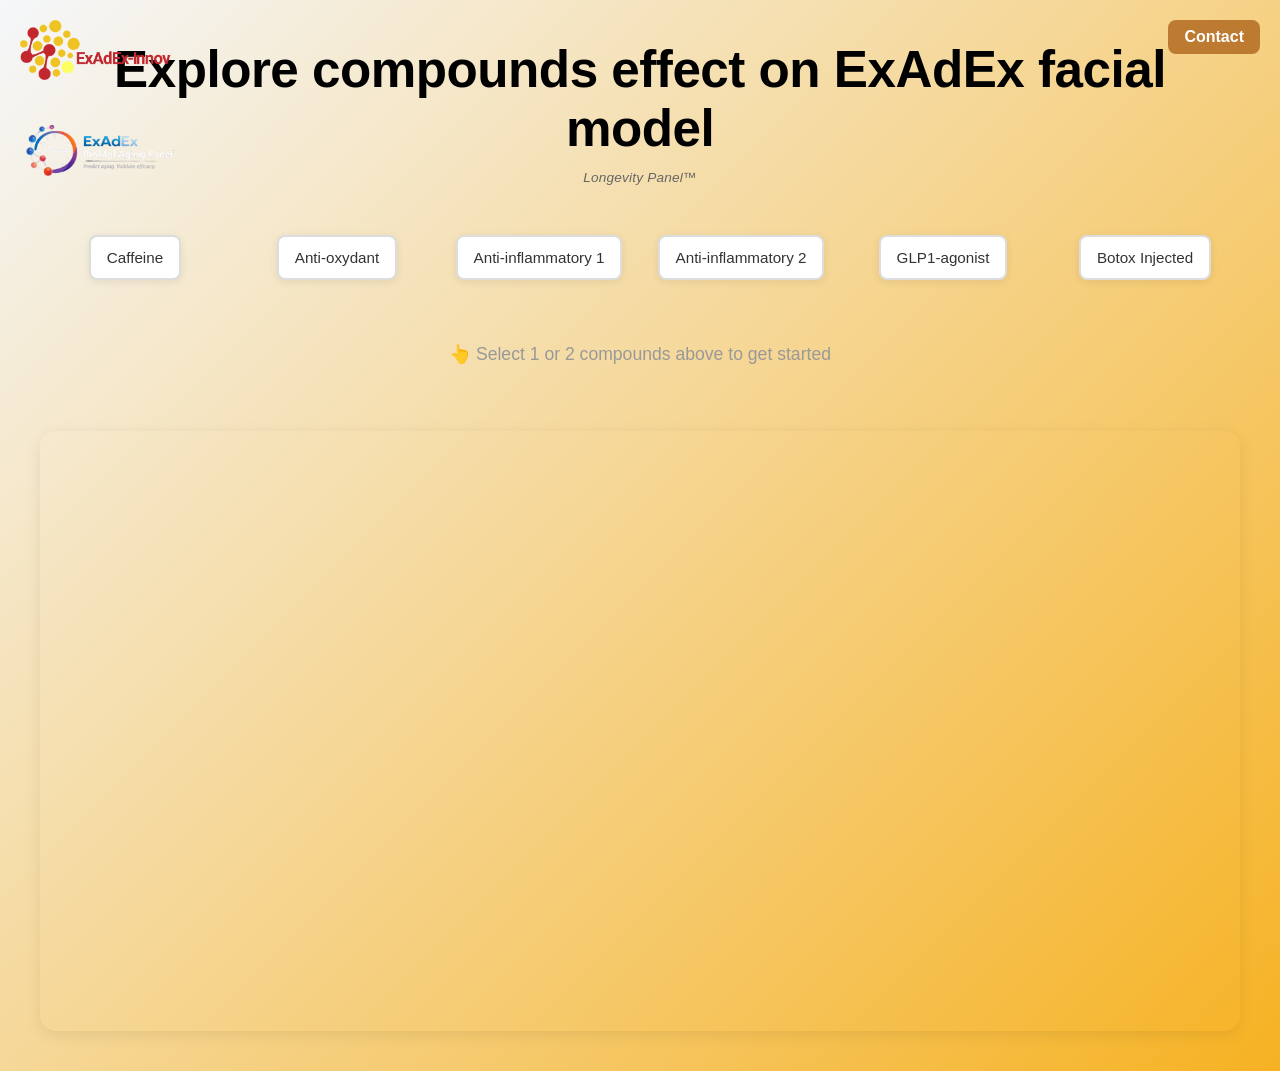
==== index.html @ 2fa85ece "favicon withouth background" ====
<!DOCTYPE html>
<html lang="es">
<head>
    <meta charset="UTF-8">
    <title>Interactive Compounds</title>
    <link rel="stylesheet" href="style.css">
    <link rel="icon" type="image/png" href="img/favicon.png">
</head>
<body>
    <div class="container">
        
        <header>
            <img src="img/Logo.png" class="logo-1">                         <!-- logo ExAdEx -->
            <img src="img/Logo_BioMol.png" class="logo-2">                  <!-- logo BioMol Panel Aging -->
            <h1>Explore compounds effect on ExAdEx facial model</h1>        <!-- titre -->
            <p class="subtitle">Longevity Panel™</p>                        <!-- sous-titre -->
            <a href="https://exadex-innov.com/" target="_blank" class="contact-btn">Contact</a> <!-- contact -->
        </header>

        <div id="compounds-list" class="compounds-grid"></div>

        <div id="results" class="results-section">
            <div id="select-hint" class="hint-box">👆 Select 1 or 2 compounds above to get started</div>

            <div id="testing-animation" class="testing-animation" style="display:none;">
                <div class="loader"></div>
                <div class="testing-text"></div>
                <div class="testing-images">
                    <img src="img/pipette.png" class="testing-image"> <!-- solo 1 img -->
                </div>
            </div>

            <div class="intro-video">
                <video autoplay muted loop playsinline>
                    <source src="visage.mp4" type="video/mp4">
                </video>
            </div>

            <div id="panels" style="display: none;">
                <!-- Part 1: Score -->
                <div class="results-part part-1">
                    <div id="score-cards-container">
                        <div class="score-card" id="score-card-a" style="display: none;">
                            <div class="compound-header">
                                <span id="compound-name-a" class="compound-label"></span>
                            </div>
                            <div class="score-content">
                                <div class="score-main">
                                    <div class="score-label">Longevity Score</div>
                                    <div id="score-value-a" class="score-number"></div>
                                </div>
                                <div class="age-gain">
                                    <div class="age-label">Expected Longevity Gain</div>
                                    <div id="age-value-a" class="age-number"></div>
                                </div>
                            </div>
                        </div>
                        <div class="score-card active" id="score-card-combo">
                            <div class="compound-header">
                                <span id="compound-name-combo" class="compound-label"></span>
                            </div>
                            <div class="score-content">
                                <div class="score-main">
                                    <div class="score-label">Longevity Score</div>
                                    <div id="score-value-combo" class="score-number"></div>
                                </div>
                                <div class="age-gain">
                                    <div class="age-label">Expected Longevity Gain</div>
                                    <div id="age-value-combo" class="age-number"></div>
                                </div>
                            </div>
                        </div>
                        <div class="score-card" id="score-card-b" style="display: none;">
                            <div class="compound-header">
                                <span id="compound-name-b" class="compound-label"></span>
                            </div>
                            <div class="score-content">
                                <div class="score-main">
                                    <div class="score-label">Longevity Score</div>
                                    <div id="score-value-b" class="score-number"></div>
                                </div>
                                <div class="age-gain">
                                    <div class="age-label">Expected Longevity Gain</div>
                                    <div id="age-value-b" class="age-number"></div>
                                </div>
                            </div>
                        </div>
                    </div>
                </div>

                <!-- Part 2: Heatmap -->
                <div class="results-part part-2">
                    <h3 class="part-title">Selected hallmarks of longevity</h3>
                    <p class="subtitle">
                        From <a href="https://doi.org/10.1016/j.cell.2022.11.001" target="_blank">Carlos et al., 2023</a>
                    </p>
                    <div id="heatmap-block"></div>
                </div>

                <!-- Part 3: Radar -->
                <div class="results-part part-3">
                    <h3 class="part-title">Radar plot</h3>
                    <div id="radar-block">
                        <img id="radarImage" src="radar/radar_background.png" alt="Radar plot">
                    </div>
                </div>
            </div>
        </div>
    </div>

    <script src="script.js"></script>
</body>
</html>
---- style.css ----
* {
    margin: 0;
    padding: 0;
    box-sizing: border-box;
}

body {
    font-family: 'Segoe UI', Tahoma, Geneva, Verdana, sans-serif;
    background: linear-gradient(135deg, #f5f7fa 0%, #f6b223 100%);  /* background color*/
    min-height: 100vh;
    padding: 40px 20px;
}

/* Logo pequeño arriba a la izquierda */
.logo-1 {
    position: absolute;     /* para poder moverlo libremente */
    top: 20px;              /* distancia desde arriba */
    left: 20px;             /* distancia desde la izquierda, poner right si lo quieres en el lado derecho */
    height: 60px;           /* tamaño */
}

.logo-2 {
    position: absolute;
    top: 90px; /* 👈 lo bajas manualmente */
    left: 5px;
    height: 130px;
}

/* Contacto */
.main-header {
    display: flex;
    justify-content: space-between; /* logo a la izquierda, botón a la derecha */
    align-items: center;
    padding: 20px;
    position: relative; /* para que elementos absolutos dentro funcionen si los necesitas */
}

.contact-btn {
    position: absolute;   /* clave */
    top: 20px;            /* distancia desde arriba */
    right: 20px;          /* distancia desde la derecha */
    
    
    padding: 8px 16px;
    background-color: #BD7A31;
    color: #fff;
    text-decoration: none;
    font-weight: 600;
    border-radius: 8px;
    transition: all 0.3s ease;
}

.contact-btn:hover {
    background-color: #B92231 ;
    transform: translateY(-2px);
}

.container {
    max-width: 1200px;
    margin: 0 auto;
}

header {
    text-align: center;
    margin-bottom: 50px;
}

.title-container {
    display: flex;
    align-items: center; /* vertically center the title and logo */
    gap: 10px;           /* space between logo and title */
}

.title-logo {
    height: 2.5em;       /* roughly same height as the title text */
    width: auto;          /* keep aspect ratio */
}

header h1 {
    font-size: 3.2rem;
    font-weight: 700;
    color: #000000;
    letter-spacing: -0.5px;
    margin-bottom: 12px;
}

.subtitle {
    font-size: 1.1rem;
    color: #000000;
    margin-top: 3px;
    letter-spacing: 0.2px;
    font-weight: 400;
}

.compounds-grid {
    display: grid;
    grid-template-columns: repeat(auto-fit, minmax(140px, 1fr));
    gap: 12px;
    margin-bottom: 40px;
    justify-items: center;
}

.compound-btn {
    padding: 12px 16px;
    border: 2px solid #ddd;
    border-radius: 8px;
    background: #fff;
    cursor: pointer;
    font-size: 0.95rem;
    font-weight: 500;
    color: #333;
    transition: all 0.3s ease;
    box-shadow: 0 2px 8px rgba(0,0,0,0.08);
}

.compound-btn:hover {
    border-color: #4CB292;
    background: #f0faf7;
    transform: translateY(-2px);
    box-shadow: 0 4px 12px rgba(76, 178, 146, 0.2);
}

.compound-btn.active {
    background: #4CB292;
    border-color: #4CB292;
    color: #fff;
    box-shadow: 0 6px 16px rgba(76, 178, 146, 0.3);
}

.hint-box {
    text-align: center;
    padding: 24px;
    font-size: 1.1rem;
    color: #999;
    margin-bottom: 4px;
}

.results-section {
    display: flex;
    flex-direction: column;
    gap: 30px;
}

.results-part {
    animation: slideIn 0.4s ease-out;
}

@keyframes slideIn {
    from {
        opacity: 0;
        transform: translateY(20px);
    }
    to {
        opacity: 1;
        transform: translateY(0);
    }
}

/* Part 1: Score Card */
.part-1 {
    display: flex;
    justify-content: center;
}

#score-cards-container {
    display: flex;
    gap: 20px;
    align-items: stretch;
}

.score-card {
    background: #f8f9fa;
    border-radius: 20px;
    padding: 28px 32px;
    box-shadow: 0 4px 16px rgba(0,0,0,0.08);
    max-width: 400px;
    border-left: 5px solid #4CB292;
    flex: 1;
    cursor: pointer;
    transition: all 0.3s ease;
}

.score-card.inactive {
    background: #e9ecef;
    opacity: 0.6;
    transform: scale(0.95);
}

.score-card.active {
    background: #f8f9fa;
    opacity: 1;
    transform: scale(1);
}

.compound-header {
    margin-bottom: 20px;
}

.compound-label {
    font-size: 1.15rem;
    font-weight: 600;
    color: #333;
}

.score-content {
    display: flex;
    gap: 32px;
    align-items: flex-start;
}

.score-main {
    flex: 1 1 50%; /* fuerza que cada columna tome la mitad */
}

.score-label {
    font-size: 0.85rem;
    font-weight: 600;
    color: #999;
    text-transform: uppercase;
    letter-spacing: 0.5px;
    margin-bottom: 8px;
}

#score-value-a {    /* longevity score compound A */
    font-size: 1.2rem;
    font-weight: 700;
    margin-bottom: 4px;
}

#score-value-b {    /* longevity score compound B */
    font-size: 1.2rem;
    font-weight: 700;
    margin-bottom: 4px;
}

#score-value-combo {    /* longevity score compound A + B */
    font-size: 1.2rem;
    font-weight: 700;
    margin-bottom: 4px;
}

.age-gain {
    display: flex;
    flex-direction: column;
}

.age-label {
    font-size: 0.85rem;
    font-weight: 600;
    color: #999;
    text-transform: uppercase;
    letter-spacing: 0.5px;
    margin-bottom: 6px;
}

#age-value-a {
    font-size: 1.2rem;
    font-weight: 600;
}

#age-value-b {
    font-size: 1.2rem;
    font-weight: 600;
}

#age-value-combo {
    font-size: 1.2rem;
    font-weight: 600;
}

/* Part 2: Heatmap */
.part-2 {
    margin-top: 20px;
    background: #fff;
    border-radius: 16px;
    padding: 32px;
    box-shadow: 0 4px 16px rgba(0,0,0,0.08);
}

.part-title {
    font-size: 1.4rem;
    font-weight: 600;
    color: #1a1a1a;

    letter-spacing: -0.3px;
}

.subtitle {
    font-size: 0.85rem;      /* más pequeño que el título */
    color: #666;             /* gris claro para no competir */
    margin-top: 4px;         /* un poquito de espacio */
    margin-bottom: 24px;
    font-style: italic;      /* opcional, estilo académico */
}

.heatmap-table {
    display: flex;
    flex-direction: column;
    gap: 12px;
    width: 100%;
}

.heatmap-row {
    display: flex;
    align-items: center;
    gap: 12px;
}

.heatmap-label {
    flex: 1;
    font-size: 0.95rem;
    font-weight: 500;
    color: #333;
}

.heatmap-bar {
    flex: 2;
    height: 40px;
    border-radius: 8px;
    display: flex;
    align-items: center;
    justify-content: center;
    font-size: 0.9rem;
    font-weight: 600;
    text-shadow: 0 1px 2px rgba(0,0,0,0.1);
    min-width: 80px;
}

/* Part 3: Radar */
.part-3 {
    margin-top: 20px;
    background: #fff;
    border-radius: 16px;
    padding: 32px 32px 32px 32px;
    box-shadow: 0 4px 16px rgba(0,0,0,0.08);
    display: flex;
    flex-direction: column;
}

#radar-block {
    width: 500px;       /* resize the radar plot */
    display: flex;
    justify-content: center;
    align-items: flex-start;
    margin: 0 auto;     /* center it */
}

#radarImage {
    width: 100%;
    height: auto;
    object-fit: contain; /* 👈 clave */
    object-position: top;
    
}


@media (max-width: 768px) {
    header h1 {
        font-size: 2.4rem;
    }

    .compounds-grid {
        grid-template-columns: repeat(auto-fit, minmax(120px, 1fr));
    }

    .score-card {
        max-width: 100%;
    }

    .part-2, .part-3 {
        padding: 24px;
    }

    .results-section {
        gap: 60px;
    }
}

.intro-video {
    margin-top:8px;
    border-radius: 16px;
    overflow: hidden;
    box-shadow: 0 4px 16px rgba(0,0,0,0.08);
}

.intro-video video {
    width: 100%;
    height: auto;
    display: block;
    object-fit: cover;
}

.testing-animation {
    display: flex;
    flex-direction: column;
    align-items: center;
    margin-top: 10px;
    margin-bottom: 10px;
    font-weight: 600;
    color: #333;
}

.loader {
    border: 4px solid #f3f3f3;
    border-top: 4px solid #4CB292; /* green highlight */
    border-radius: 50%;
    width: 40px;
    height: 40px;
    animation: spin 1s linear infinite;
    margin-bottom: 10px;
}

@keyframes spin {
    0% { transform: rotate(0deg); }
    100% { transform: rotate(360deg); }
}

/* animacion de imagenes al cargar */

.testing-images {
    display: flex;
    gap: 10px;        /* separación entre imágenes */
    margin-top: 10px;
}

.testing-image {
    width: 80px;
    height: 80px;
    border-radius: 50%;  /* circular */
    object-fit: cover;
    opacity: 0;
    transition: opacity 0.5s ease-in-out;
}
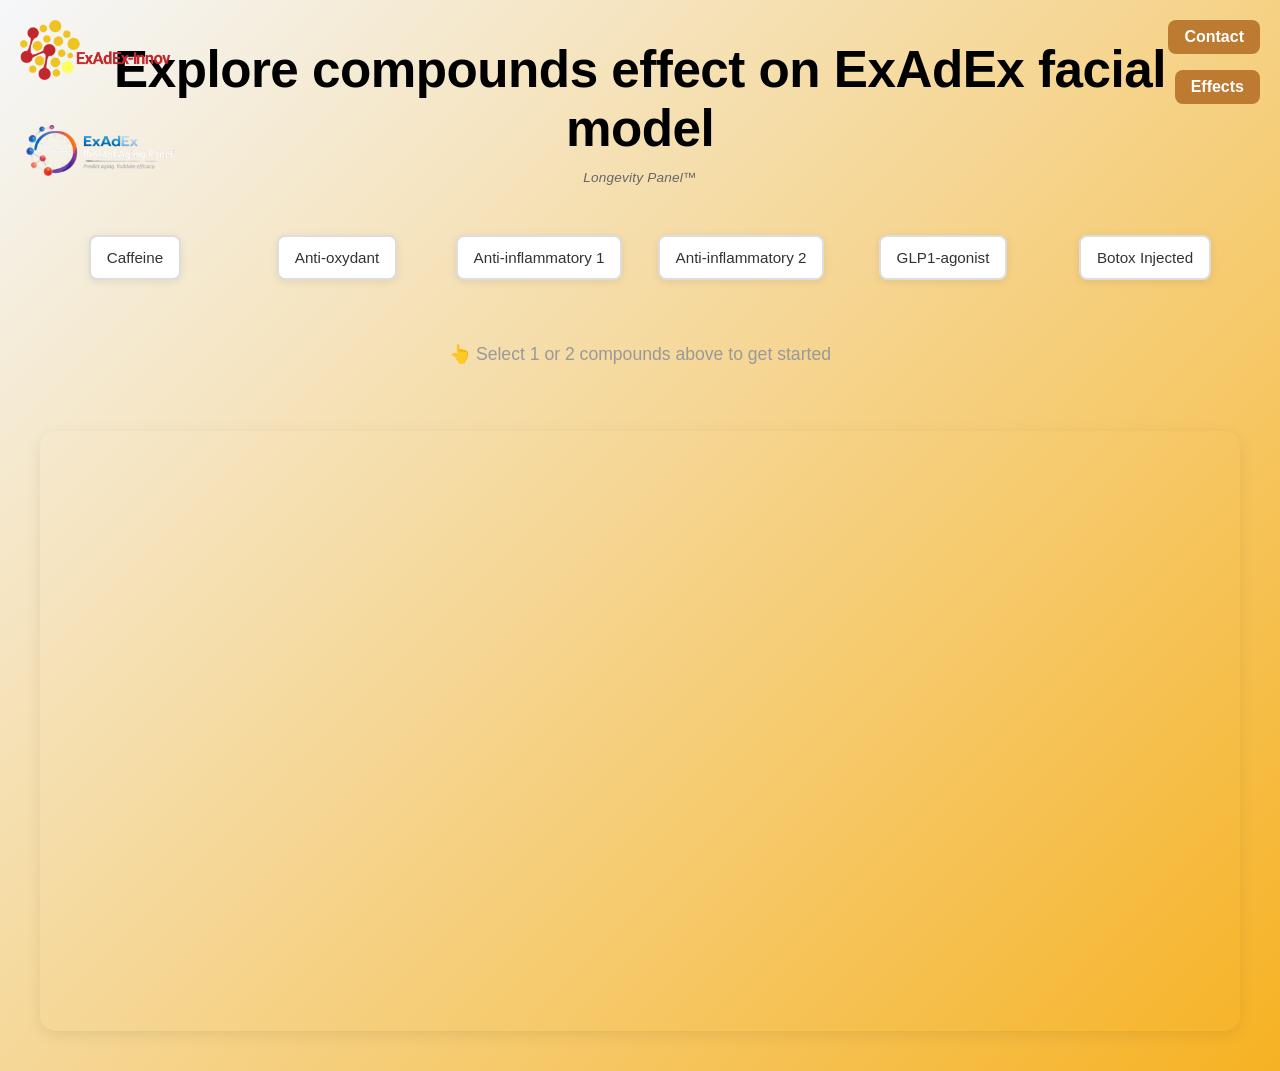
==== commit a7dc7402: "added index_effects withscores in %" ====
--- a/index.html
+++ b/index.html
@@ -14,7 +14,11 @@
             <img src="img/Logo_BioMol.png" class="logo-2">                  <!-- logo BioMol Panel Aging -->
             <h1>Explore compounds effect on ExAdEx facial model</h1>        <!-- titre -->
             <p class="subtitle">Longevity Panel™</p>                        <!-- sous-titre -->
-            <a href="https://exadex-innov.com/" target="_blank" class="contact-btn">Contact</a> <!-- contact -->
+            <div class="header-buttons-container">
+                <a href="https://exadex-innov.com/" target="_blank" class="header-btn1">Contact</a> <!-- contact -->
+                <a href="index_effects.html" class="header-btn2">Effects</a>
+            </div>                
+            
         </header>
 
         <div id="compounds-list" class="compounds-grid"></div>
@@ -50,7 +54,7 @@
                                     <div id="score-value-a" class="score-number"></div>
                                 </div>
                                 <div class="age-gain">
-                                    <div class="age-label">Expected Longevity Gain</div>
+                                    <div class="age-label">Apparent Tissue Age Shift</div>
                                     <div id="age-value-a" class="age-number"></div>
                                 </div>
                             </div>
@@ -65,7 +69,7 @@
                                     <div id="score-value-combo" class="score-number"></div>
                                 </div>
                                 <div class="age-gain">
-                                    <div class="age-label">Expected Longevity Gain</div>
+                                    <div class="age-label">Apparent Tissue Age Shift</div>
                                     <div id="age-value-combo" class="age-number"></div>
                                 </div>
                             </div>
@@ -80,7 +84,7 @@
                                     <div id="score-value-b" class="score-number"></div>
                                 </div>
                                 <div class="age-gain">
-                                    <div class="age-label">Expected Longevity Gain</div>
+                                    <div class="age-label">Apparent Tissue Age Shift</div>
                                     <div id="age-value-b" class="age-number"></div>
                                 </div>
                             </div>
@@ -95,6 +99,7 @@
                         From <a href="https://doi.org/10.1016/j.cell.2022.11.001" target="_blank">Carlos et al., 2023</a>
                     </p>
                     <div id="heatmap-block"></div>
+                    <script src="heatmap.js"></script>
                 </div>
 
                 <!-- Part 3: Radar -->
--- a/style.css
+++ b/style.css
@@ -26,7 +26,7 @@
     height: 130px;
 }
 
-/* Contacto */
+/* Botones de contacto y de la pagina EFFECTS */
 .main-header {
     display: flex;
     justify-content: space-between; /* logo a la izquierda, botón a la derecha */
@@ -35,7 +35,7 @@
     position: relative; /* para que elementos absolutos dentro funcionen si los necesitas */
 }
 
-.contact-btn {
+.header-btn1 {
     position: absolute;   /* clave */
     top: 20px;            /* distancia desde arriba */
     right: 20px;          /* distancia desde la derecha */
@@ -50,7 +50,28 @@
     transition: all 0.3s ease;
 }
 
-.contact-btn:hover {
+.header-btn2 {
+    position: absolute;   /* clave */
+    top: 70px;            /* distancia desde arriba */
+    right: 20px;          /* distancia desde la derecha */
+    
+    
+    padding: 8px 16px;
+    background-color: #BD7A31;
+    color: #fff;
+    text-decoration: none;
+    font-weight: 600;
+    border-radius: 8px;
+    transition: all 0.3s ease;
+}
+
+
+.header-btn1:hover {
+    background-color: #B92231 ;
+    transform: translateY(-2px);
+}
+
+.header-btn2:hover {
     background-color: #B92231 ;
     transform: translateY(-2px);
 }
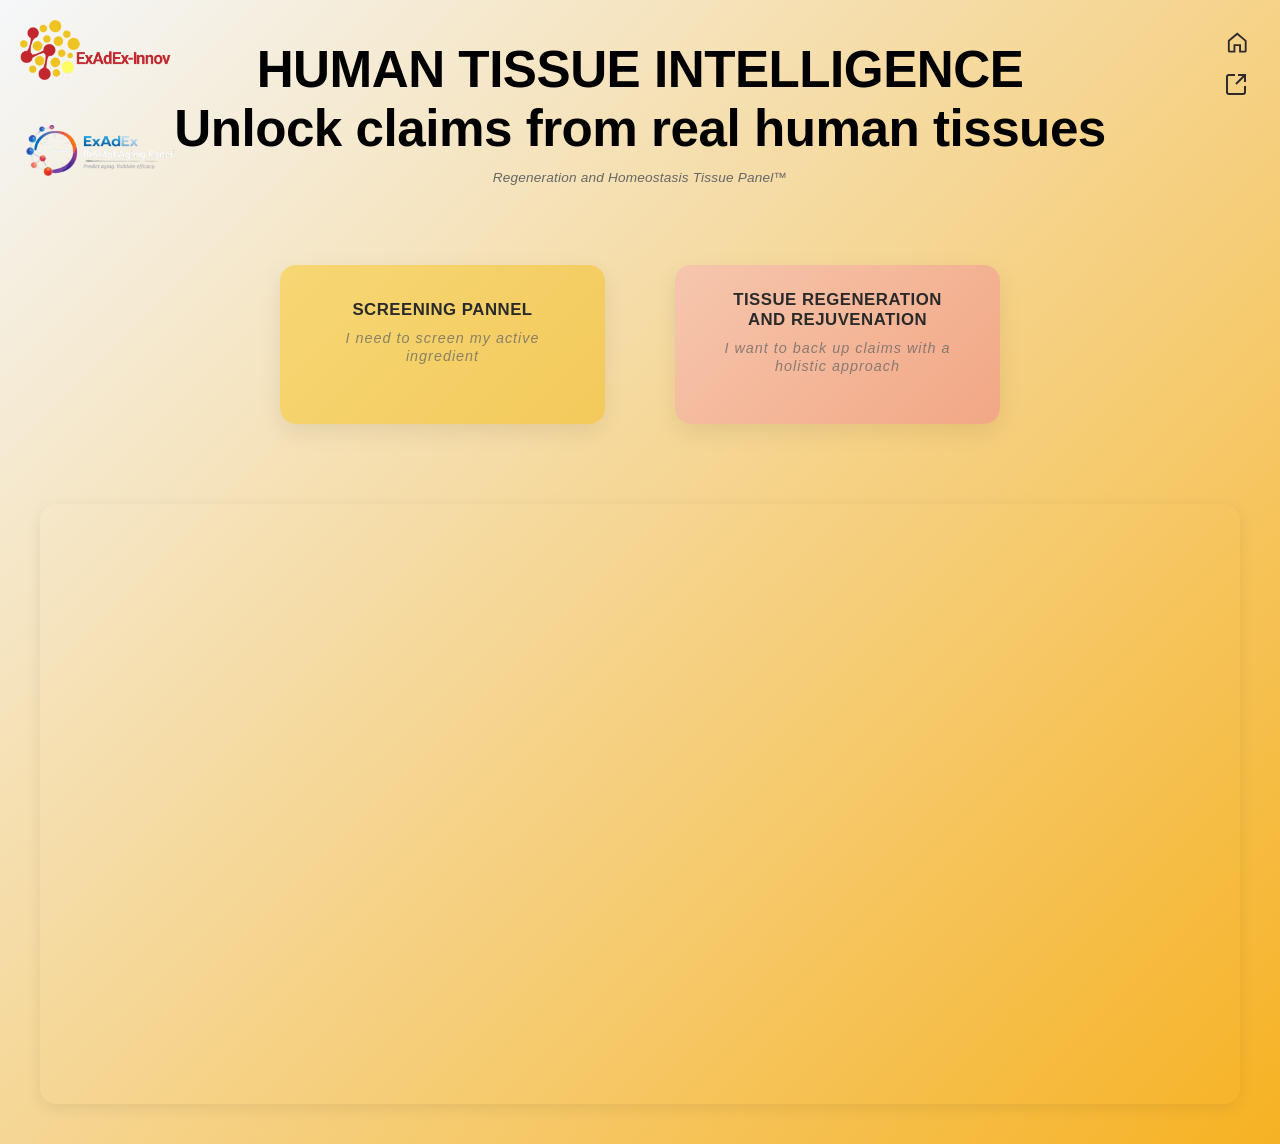
==== commit 82338af8: "index with screening and reg/rej botton + home and website botton" ====
--- a/index.html
+++ b/index.html
@@ -12,26 +12,42 @@
         <header>
             <img src="img/Logo.png" class="logo-1">                         <!-- logo ExAdEx -->
             <img src="img/Logo_BioMol.png" class="logo-2">                  <!-- logo BioMol Panel Aging -->
-            <h1>Explore compounds effect on ExAdEx facial model</h1>        <!-- titre -->
-            <p class="subtitle">Longevity Panel™</p>                        <!-- sous-titre -->
+            <h1>
+                HUMAN TISSUE INTELLIGENCE <br>
+                Unlock claims from real human tissues
+            </h1>        <!-- titre -->
+            <p class="subtitle">Regeneration and Homeostasis Tissue Panel™</p>                           <!-- sous-titre -->
             <div class="header-buttons-container">
-                <a href="https://exadex-innov.com/" target="_blank" class="header-btn1">Contact</a> <!-- contact -->
-                <a href="index_effects.html" class="header-btn2">Effects</a>
+                <a href="index.html" class="home-btn" title="Home">                                         <!-- HOME -->
+                    <svg width="18" height="18" viewBox="0 0 24 24" fill="none">
+                        <path d="M3 10.5L12 3l9 7.5V21a1 1 0 0 1-1 1h-5v-7H9v7H4a1 1 0 0 1-1-1V10.5z"
+                             stroke="currentColor" stroke-width="2"/>
+                     </svg>
+                </a>
+                <a href="https://exadex-innov.com/" target="_blank" class="website-btn" title="Website">    <!-- WEBSITE -->
+                    <svg width="22" height="22" viewBox="0 0 24 24" fill="none">
+                        <path d="M14 3h7v7"
+                            stroke="currentColor" stroke-width="2"/>
+                        <path d="M21 3l-9 9"
+                            stroke="currentColor" stroke-width="2"/>
+                        <path d="M21 14v6a2 2 0 0 1-2 2H5a2 2 0 0 1-2-2V5a2 2 0 0 1 2-2h6"
+                            stroke="currentColor" stroke-width="2"/>
+                    </svg>
+                </a>
+
             </div>                
             
         </header>
 
-        <div id="compounds-list" class="compounds-grid"></div>
-
-        <div id="results" class="results-section">
-            <div id="select-hint" class="hint-box">👆 Select 1 or 2 compounds above to get started</div>
-
-            <div id="testing-animation" class="testing-animation" style="display:none;">
-                <div class="loader"></div>
-                <div class="testing-text"></div>
-                <div class="testing-images">
-                    <img src="img/pipette.png" class="testing-image"> <!-- solo 1 img -->
-                </div>
+            <div class="home-buttons">
+                <a href="screening.html" class="nav-btn btn-screening">
+                    <span class="title">SCREENING PANNEL</span>
+                    <span class="subtitle">I need to screen my active ingredient</span>
+                </a>
+                <a href="regenerat_rejuvenat.html" class="nav-btn btn-regeneration">
+                    <span class="title">TISSUE REGENERATION AND REJUVENATION</span>
+                    <span class="subtitle">I want to back up claims with a holistic approach</span>
+                </a>
             </div>
 
             <div class="intro-video">
@@ -40,76 +56,6 @@
                 </video>
             </div>
 
-            <div id="panels" style="display: none;">
-                <!-- Part 1: Score -->
-                <div class="results-part part-1">
-                    <div id="score-cards-container">
-                        <div class="score-card" id="score-card-a" style="display: none;">
-                            <div class="compound-header">
-                                <span id="compound-name-a" class="compound-label"></span>
-                            </div>
-                            <div class="score-content">
-                                <div class="score-main">
-                                    <div class="score-label">Longevity Score</div>
-                                    <div id="score-value-a" class="score-number"></div>
-                                </div>
-                                <div class="age-gain">
-                                    <div class="age-label">Apparent Tissue Age Shift</div>
-                                    <div id="age-value-a" class="age-number"></div>
-                                </div>
-                            </div>
-                        </div>
-                        <div class="score-card active" id="score-card-combo">
-                            <div class="compound-header">
-                                <span id="compound-name-combo" class="compound-label"></span>
-                            </div>
-                            <div class="score-content">
-                                <div class="score-main">
-                                    <div class="score-label">Longevity Score</div>
-                                    <div id="score-value-combo" class="score-number"></div>
-                                </div>
-                                <div class="age-gain">
-                                    <div class="age-label">Apparent Tissue Age Shift</div>
-                                    <div id="age-value-combo" class="age-number"></div>
-                                </div>
-                            </div>
-                        </div>
-                        <div class="score-card" id="score-card-b" style="display: none;">
-                            <div class="compound-header">
-                                <span id="compound-name-b" class="compound-label"></span>
-                            </div>
-                            <div class="score-content">
-                                <div class="score-main">
-                                    <div class="score-label">Longevity Score</div>
-                                    <div id="score-value-b" class="score-number"></div>
-                                </div>
-                                <div class="age-gain">
-                                    <div class="age-label">Apparent Tissue Age Shift</div>
-                                    <div id="age-value-b" class="age-number"></div>
-                                </div>
-                            </div>
-                        </div>
-                    </div>
-                </div>
-
-                <!-- Part 2: Heatmap -->
-                <div class="results-part part-2">
-                    <h3 class="part-title">Selected hallmarks of longevity</h3>
-                    <p class="subtitle">
-                        From <a href="https://doi.org/10.1016/j.cell.2022.11.001" target="_blank">Carlos et al., 2023</a>
-                    </p>
-                    <div id="heatmap-block"></div>
-                    <script src="heatmap.js"></script>
-                </div>
-
-                <!-- Part 3: Radar -->
-                <div class="results-part part-3">
-                    <h3 class="part-title">Radar plot</h3>
-                    <div id="radar-block">
-                        <img id="radarImage" src="radar/radar_background.png" alt="Radar plot">
-                    </div>
-                </div>
-            </div>
         </div>
     </div>
 
--- a/style.css
+++ b/style.css
@@ -50,30 +50,64 @@
     transition: all 0.3s ease;
 }
 
-.header-btn2 {
-    position: absolute;   /* clave */
-    top: 70px;            /* distancia desde arriba */
-    right: 20px;          /* distancia desde la derecha */
-    
-    
-    padding: 8px 16px;
-    background-color: #BD7A31;
-    color: #fff;
-    text-decoration: none;
-    font-weight: 600;
-    border-radius: 8px;
-    transition: all 0.3s ease;
-}
-
-
 .header-btn1:hover {
     background-color: #B92231 ;
     transform: translateY(-2px);
 }
 
-.header-btn2:hover {
-    background-color: #B92231 ;
-    transform: translateY(-2px);
+.home-btn {
+    position: absolute;
+    top: 20px;
+    right: 20px;
+    width: 45px;
+    height: 45px;
+    display: flex;
+    align-items: center;
+    justify-content: center;
+    color: #2C2C2C;
+    text-decoration: none;
+    background: transparent;   /* 🔥 sin fondo */
+    border: none;
+    cursor: pointer;
+    transition: all 0.25s ease;
+}
+
+.home-btn svg {
+    width: 50%;     /* tamano de la casa, los dos */
+    height: 50%;
+}
+
+.home-btn:hover {
+    transform: translateY(-3px) scale(1.08);
+    color: #B92231; /* 🔥 cambia color al hover */
+    filter: drop-shadow(0 6px 10px rgba(185, 34, 49, 0.25));
+}
+
+.website-btn {
+    position: absolute;
+    top: 60px;
+    right: 20px;
+    width: 48px;
+    height: 48px;
+    display: flex;
+    align-items: center;
+    justify-content: center;
+    color: #2C2C2C;
+    text-decoration: none;
+    background: transparent;
+    cursor: pointer;
+    transition: all 0.25s ease;
+}
+
+.website-btn svg {
+    width: 50%;     /* tamano de la casa, los dos */
+    height: 50%;
+}
+
+.website-btn:hover {
+    transform: translateY(-3px) scale(1.08);
+    color: #B92231; /* 🔥 cambia color al hover */
+    filter: drop-shadow(0 6px 10px rgba(185, 34, 49, 0.25));
 }
 
 .container {
@@ -111,6 +145,74 @@
     margin-top: 3px;
     letter-spacing: 0.2px;
     font-weight: 400;
+}
+
+.home-buttons {
+    display: flex;
+    justify-content: center;
+    gap: 70px;      /* espacio entre los dos botones */
+    margin-top: 80px;
+    margin-bottom: 80px;
+}
+
+.nav-btn {
+    padding: 25px 40px;    /* ancho (primer numero) total de cada boton */
+    width: 325px;       /* largo total de cada boton */
+    text-align: center;
+    color: #2A2A2A;
+    text-decoration: none;
+    font-weight: 600;
+    border-radius: 16px; /* más moderno */
+    
+    /* 🔥 efecto “card” */
+    backdrop-filter: blur(6px);
+    transition: all 0.3s ease;
+    
+    /* sombra base más elegante */
+    box-shadow: 0 8px 24px rgba(0, 0, 0, 0.08);
+
+    display: flex;
+    flex-direction: column;
+    justify-content: center;
+    align-items: center;
+    gap: 6px; /* espacio entre titulo y subtitulo */
+}
+
+.nav-btn .title {
+    font-size: 1.05rem;
+    font-weight: 700;
+    letter-spacing: 0.5px;
+    line-height: 1.2;
+}
+
+.nav-btn .subtitle {
+    font-size: 0.9rem;
+    font-weight: 500;
+    opacity: 0.75;
+    letter-spacing: 1px;
+    line-height: 1.2;
+}
+
+.btn-screening {
+    background: linear-gradient(135deg, #F7D774, #F3C95B);
+}
+
+.btn-regeneration {
+    background: linear-gradient(135deg, #F6C6AD, #F2A785);
+}
+
+.nav-btn:hover {
+    transform: translateY(-4px) scale(1.02);
+}
+
+.btn-screening:hover {
+    background: linear-gradient(135deg, #FAE7A0, #F7D774);
+    box-shadow: 0 12px 28px rgba(158, 113, 1, 0.5);
+}
+
+.btn-regeneration:hover {
+    background: linear-gradient(135deg, #F2A785, #EF976B);
+    box-shadow: 0 12px 28px rgba(185, 34, 49, 0.37);
 }
 
 .compounds-grid {
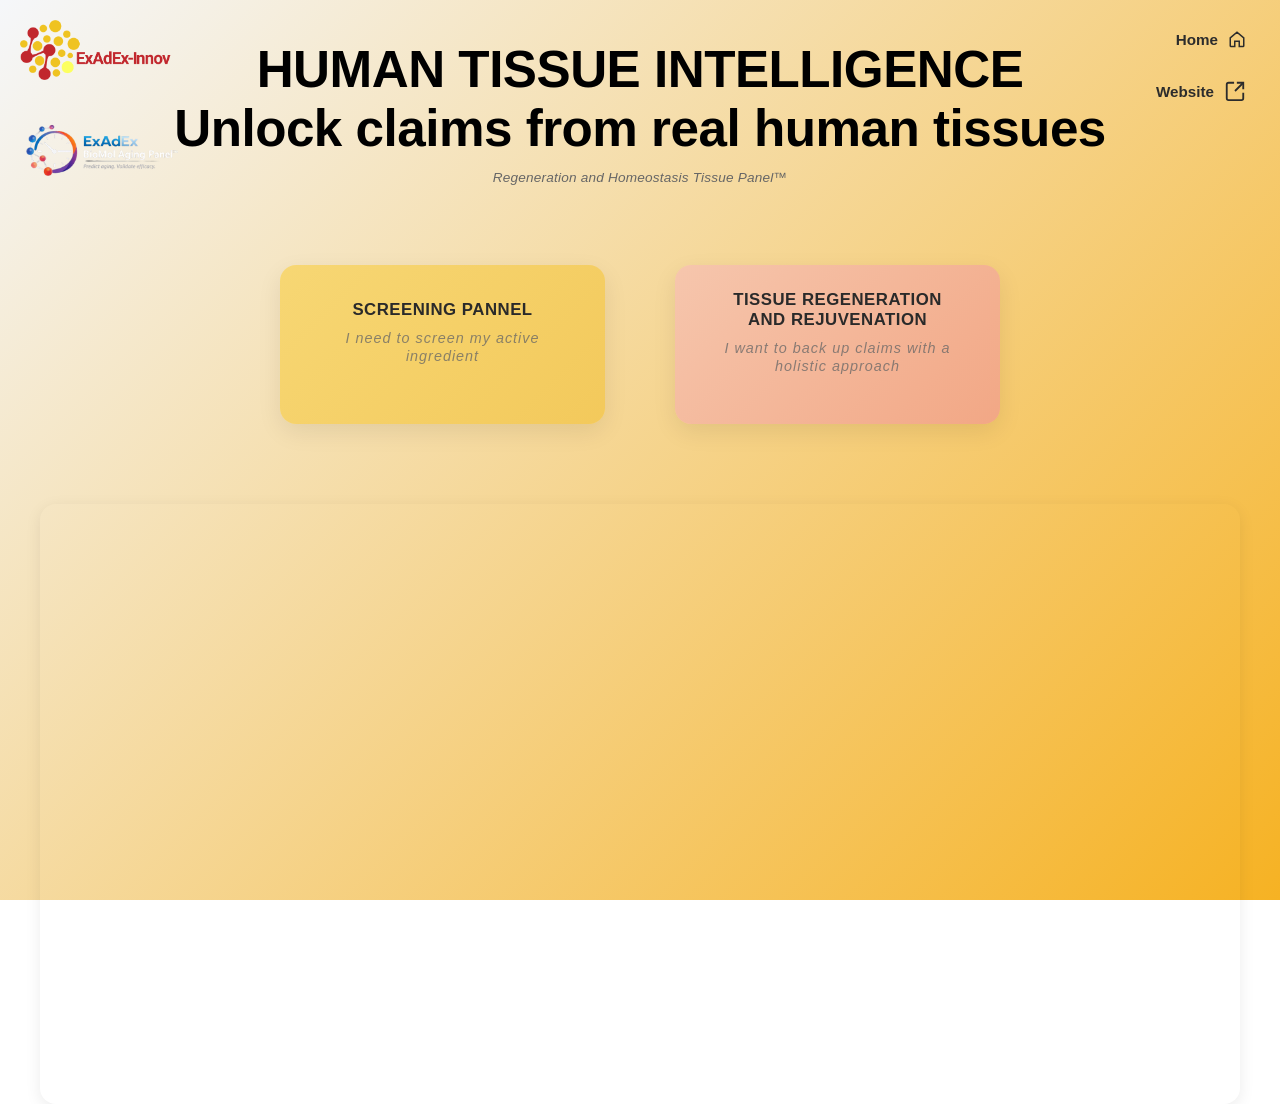
==== commit 50b037ed: "solved problems with optimal graph, added test your compound botton, added neutral % and minor modif" ====
--- a/index.html
+++ b/index.html
@@ -16,26 +16,25 @@
                 HUMAN TISSUE INTELLIGENCE <br>
                 Unlock claims from real human tissues
             </h1>        <!-- titre -->
-            <p class="subtitle">Regeneration and Homeostasis Tissue Panel™</p>                           <!-- sous-titre -->
+            <p class="subtitle">Regeneration and Homeostasis Tissue Panel™</p>                             <!-- sous-titre -->
             <div class="header-buttons-container">
-                <a href="index.html" class="home-btn" title="Home">                                         <!-- HOME -->
+                <a href="index.html" class="nav-header-btn" title="Home">                                  <!-- HOME -->
+                    <span class="btn-text">Home</span>
                     <svg width="18" height="18" viewBox="0 0 24 24" fill="none">
                         <path d="M3 10.5L12 3l9 7.5V21a1 1 0 0 1-1 1h-5v-7H9v7H4a1 1 0 0 1-1-1V10.5z"
-                             stroke="currentColor" stroke-width="2"/>
-                     </svg>
+                            stroke="currentColor" stroke-width="2"/>
+                    </svg>
                 </a>
-                <a href="https://exadex-innov.com/" target="_blank" class="website-btn" title="Website">    <!-- WEBSITE -->
+                <a href="https://exadex-innov.com/" target="_blank" class="nav-header-btn" title="Website">     <!-- WEBSITE -->
+                    <span class="btn-text">Website</span>
                     <svg width="22" height="22" viewBox="0 0 24 24" fill="none">
-                        <path d="M14 3h7v7"
-                            stroke="currentColor" stroke-width="2"/>
-                        <path d="M21 3l-9 9"
-                            stroke="currentColor" stroke-width="2"/>
+                        <path d="M14 3h7v7" stroke="currentColor" stroke-width="2"/>
+                        <path d="M21 3l-9 9" stroke="currentColor" stroke-width="2"/>
                         <path d="M21 14v6a2 2 0 0 1-2 2H5a2 2 0 0 1-2-2V5a2 2 0 0 1 2-2h6"
                             stroke="currentColor" stroke-width="2"/>
                     </svg>
                 </a>
-
-            </div>                
+            </div>              
             
         </header>
 
@@ -59,6 +58,6 @@
         </div>
     </div>
 
-    <script src="script.js"></script>
+    <script src="common.js"></script>
 </body>
 </html>
--- a/style.css
+++ b/style.css
@@ -4,11 +4,18 @@
     box-sizing: border-box;
 }
 
+html, body {
+    height: 100%;
+}
+
+
 body {
     font-family: 'Segoe UI', Tahoma, Geneva, Verdana, sans-serif;
     background: linear-gradient(135deg, #f5f7fa 0%, #f6b223 100%);  /* background color*/
     min-height: 100vh;
-    padding: 40px 20px;
+    padding: 40px 0px;
+    background-repeat: no-repeat;
+    background-attachment: fixed;
 }
 
 /* Logo pequeño arriba a la izquierda */
@@ -27,92 +34,49 @@
 }
 
 /* Botones de contacto y de la pagina EFFECTS */
-.main-header {
-    display: flex;
-    justify-content: space-between; /* logo a la izquierda, botón a la derecha */
-    align-items: center;
-    padding: 20px;
-    position: relative; /* para que elementos absolutos dentro funcionen si los necesitas */
-}
-
-.header-btn1 {
-    position: absolute;   /* clave */
-    top: 20px;            /* distancia desde arriba */
-    right: 20px;          /* distancia desde la derecha */
-    
-    
-    padding: 8px 16px;
-    background-color: #BD7A31;
-    color: #fff;
-    text-decoration: none;
-    font-weight: 600;
-    border-radius: 8px;
-    transition: all 0.3s ease;
-}
-
-.header-btn1:hover {
-    background-color: #B92231 ;
-    transform: translateY(-2px);
-}
-
-.home-btn {
+.header-buttons-container {
     position: absolute;
     top: 20px;
     right: 20px;
-    width: 45px;
-    height: 45px;
+    display: flex;
+    flex-direction: column;
+    gap: 12px;
+}
+
+/* botón base */
+.nav-header-btn {
     display: flex;
     align-items: center;
-    justify-content: center;
+    justify-content: flex-end;
+    gap: 10px;
+
+    padding: 10px 14px;
+    border-radius: 10px;
+
+    text-decoration: none;
     color: #2C2C2C;
-    text-decoration: none;
-    background: transparent;   /* 🔥 sin fondo */
-    border: none;
-    cursor: pointer;
+    font-weight: 600;
+
+    background: transparent;
     transition: all 0.25s ease;
 }
 
-.home-btn svg {
-    width: 50%;     /* tamano de la casa, los dos */
-    height: 50%;
-}
-
-.home-btn:hover {
-    transform: translateY(-3px) scale(1.08);
-    color: #B92231; /* 🔥 cambia color al hover */
-    filter: drop-shadow(0 6px 10px rgba(185, 34, 49, 0.25));
-}
-
-.website-btn {
-    position: absolute;
-    top: 60px;
-    right: 20px;
-    width: 48px;
-    height: 48px;
-    display: flex;
-    align-items: center;
-    justify-content: center;
-    color: #2C2C2C;
-    text-decoration: none;
-    background: transparent;
-    cursor: pointer;
-    transition: all 0.25s ease;
-}
-
-.website-btn svg {
-    width: 50%;     /* tamano de la casa, los dos */
-    height: 50%;
-}
-
-.website-btn:hover {
-    transform: translateY(-3px) scale(1.08);
-    color: #B92231; /* 🔥 cambia color al hover */
+/* texto home y website */
+.btn-text {
+    font-size: 0.95rem;
+    text-align: right;
+}
+
+.nav-header-btn:hover {
+    transform: translateY(-2px);
+    color: #B92231;
     filter: drop-shadow(0 6px 10px rgba(185, 34, 49, 0.25));
 }
 
 .container {
     max-width: 1200px;
     margin: 0 auto;
+    flex: 1;
 }
 
 header {
@@ -140,7 +104,7 @@
 }
 
 .subtitle {
-    font-size: 1.1rem;
+    font-size: 1.6rem;
     color: #000000;
     margin-top: 3px;
     letter-spacing: 0.2px;
@@ -217,10 +181,9 @@
 
 .compounds-grid {
     display: grid;
-    grid-template-columns: repeat(auto-fit, minmax(140px, 1fr));
-    gap: 12px;
+    grid-template-columns: repeat(6, 1fr);
+    gap: 20px;
     margin-bottom: 40px;
-    justify-items: center;
 }
 
 .compound-btn {
@@ -234,6 +197,7 @@
     color: #333;
     transition: all 0.3s ease;
     box-shadow: 0 2px 8px rgba(0,0,0,0.08);
+    width: 100%;
 }
 
 .compound-btn:hover {
@@ -252,10 +216,10 @@
 
 .hint-box {
     text-align: center;
-    padding: 24px;
+    padding: 4px;
     font-size: 1.1rem;
     color: #999;
-    margin-bottom: 4px;
+    margin-bottom: 30px;
 }
 
 .results-section {
@@ -277,6 +241,84 @@
         opacity: 1;
         transform: translateY(0);
     }
+}
+
+/* Test your compound button */
+.special-btn {
+    background: linear-gradient(135deg, #B92231, #f6b223);
+    color: white;
+    border: none;
+    font-weight: 700;
+    box-shadow: 0 6px 18px rgba(185, 34, 49, 0.25);
+    transition: transform 0.25s ease, box-shadow 0.25s ease; /* importante */
+    grid-column: 1 / -1;   /* ocupa toda la fila */
+    justify-self: center;  /* se centra */
+    max-width: 180px;      /* controla tamaño */
+}
+
+.special-btn:hover {
+    background: linear-gradient(135deg, #B92231, #f6b223);
+    transform: translateY(-3px) scale(1.03);
+    box-shadow: 0 12px 28px rgba(185, 34, 49, 0.45);
+}
+
+.contact-section {
+    margin-top: 40px;
+    padding: 34px;
+    background: linear-gradient(180deg, #ffffff, #fbfbfb);
+    border-radius: 18px;
+    box-shadow: 0 10px 30px rgba(0,0,0,0.08);
+    text-align: center;
+    animation: fadeIn 0.4s ease-out;
+    max-width: 700px;
+    margin-left: auto;
+    margin-right: auto;
+}
+
+.contact-section h2 {
+    font-size: 1.8rem;
+    margin-bottom: 10px;
+    color: #111;
+}
+
+.contact-subtitle {
+    font-size: 1rem;
+    color: #555;
+    margin-bottom: 20px;
+    line-height: 1.5;
+}
+
+.contact-benefits {
+    text-align: left;
+    display: inline-block;
+    margin: 20px 0;
+    font-size: 0.95rem;
+    color: #333;
+    line-height: 1.8;
+}
+
+.contact-cta {
+    margin-top: 10px;
+    font-size: 1rem;
+    color: #444;
+}
+
+.contact-button {
+    margin-top: 20px;
+    padding: 14px 22px;
+    border: none;
+    border-radius: 12px;
+    background: linear-gradient(135deg, #B92231, #f6b223);
+    color: white;
+    font-weight: 700;
+    cursor: pointer;
+    box-shadow: 0 8px 20px rgba(185, 34, 49, 0.25);
+    transition: all 0.25s ease;
+}
+
+.contact-button:hover {
+    transform: translateY(-3px);
+    box-shadow: 0 14px 30px rgba(185, 34, 49, 0.35);
 }
 
 /* Part 1: Score Card */
@@ -400,6 +442,11 @@
     box-shadow: 0 4px 16px rgba(0,0,0,0.08);
 }
 
+.screening-page .multi-metrics-grid {
+    grid-template-columns: 1fr 1fr; /* solo 2 columnas */
+    padding: 32px;
+}
+
 .part-title {
     font-size: 1.4rem;
     font-weight: 600;
@@ -416,37 +463,52 @@
     font-style: italic;      /* opcional, estilo académico */
 }
 
-.heatmap-table {
-    display: flex;
-    flex-direction: column;
-    gap: 12px;
+.multi-metrics-grid {
+    display: grid;
+    grid-template-columns: 1fr 1fr 1fr 2fr;
+    gap: 16px;
+    align-items: start;
+}
+
+.table {
+    display: flex;
+    flex-direction: column;
+    gap: 10px;
+}
+
+.row {
+    height: 44px;
+    border-radius: 10px;
+    overflow: hidden;
+}
+
+.cell {
     width: 100%;
-}
-
-.heatmap-row {
-    display: flex;
-    align-items: center;
-    gap: 12px;
-}
-
-.heatmap-label {
-    flex: 1;
-    font-size: 0.95rem;
-    font-weight: 500;
-    color: #333;
-}
-
-.heatmap-bar {
-    flex: 2;
-    height: 40px;
-    border-radius: 8px;
+    height: 100%;
     display: flex;
     align-items: center;
     justify-content: center;
+    padding: 20px 30px;
+
+    font-weight: 600;
     font-size: 0.9rem;
-    font-weight: 600;
-    text-shadow: 0 1px 2px rgba(0,0,0,0.1);
-    min-width: 80px;
+
+    border-radius: 10px;
+    transition: all 0.2s ease;
+}
+
+#compartments-block .cell {
+    justify-content: flex-start;    /* texto a la izquierda */
+}
+
+#mechanism-block .cell {
+    justify-content: flex-start;    /* texto a la izquierda */
+}
+
+#heatmap-block .cell,
+#score-block .cell {
+    height: 44px;
+    font-size: 0.88rem;         /* tamano heatmap y score */
 }
 
 /* Part 3: Radar */
@@ -476,6 +538,284 @@
     
 }
 
+/* Part 4: Optimal graph */
+.part-4 {
+    margin-top: 20px;
+    background: #fff;
+    border-radius: 16px;
+    padding: 32px 32px 32px 32px;
+    box-shadow: 0 4px 16px rgba(0,0,0,0.08);
+    display: flex;
+    flex-direction: column;
+}
+
+.optimal-graph-card {
+    display: flex;
+    flex-direction: column;
+    gap: 18px;
+    max-width: 820px;
+    margin: 0 auto;
+}
+
+.optimal-graph-chart {
+    width: 100%;
+    max-width: 820px;
+    overflow: visible;
+    padding: 14px 14px 80px;
+    background: #fff;
+    border-radius: 20px;
+    box-shadow: 0 6px 18px rgba(60, 118, 32, 0.08);
+}
+
+.optimal-graph-svg {
+    width: 100%;
+    height: 500px;
+    display: block;
+    overflow: visible;
+}
+
+.optimal-graph-grid-line {
+    stroke: #E7E7E7;
+    stroke-width: 1;
+}
+
+.optimal-graph-axis-label {
+    fill: #5F6C4D;
+    font-size: 0.75rem;
+    font-family: 'Segoe UI', Tahoma, Geneva, Verdana, sans-serif;
+    text-anchor: end;
+}
+
+.optimal-graph-line {
+    fill: none;
+    stroke: #3A8F32;
+    stroke-width: 3;
+    stroke-linejoin: round;
+    stroke-linecap: round;
+}
+
+.optimal-graph-point-label {
+    fill: #333;
+    font-size: 0.72rem;
+    font-family: 'Segoe UI', Tahoma, Geneva, Verdana, sans-serif;
+    text-anchor: middle;
+}
+
+.optimal-graph-xlabels {
+    display: grid;
+    grid-template-columns: repeat(7, minmax(0, 1fr));
+    gap: 80px;
+    font-size: 0.82rem;
+    color: #333;
+    text-align: left;
+    margin-top: 100px;
+}
+
+.optimal-graph-xlabel {
+    fill: #222222;
+    font-size: 1rem;
+    font-family: 'Segoe UI', Tahoma, Geneva, Verdana, sans-serif;
+}
+
+
+@media (max-width: 768px) {
+    .optimal-graph-xlabel {
+        font-size: 0.80rem;
+    }
+}
+
+.optimal-graph-empty {
+    padding: 24px;
+    background: #f8f9fa;
+    border-radius: 16px;
+    color: #555;
+    font-size: 1rem;
+    text-align: center;
+}
+
+.optimal-graph-container {
+    display: flex;
+    align-items: center;
+    justify-content: space-between;
+    gap: 20px;
+}
+
+#optimal-button-container {
+    display: flex;
+    align-items: center;
+}
+
+.optimal-btn {
+    background: linear-gradient(135deg, #4CAF50, #2E7D32);
+    color: white;
+    border: none;
+    padding: 14px 22px;
+    border-radius: 12px;
+    font-weight: 700;
+    font-size: 0.9rem;
+    cursor: pointer;
+    box-shadow: 0 6px 16px rgba(76, 175, 80, 0.3);
+    transition: all 0.25s ease;
+}
+
+.optimal-btn:hover {
+    transform: translateY(-2px);
+    box-shadow: 0 10px 22px rgba(76, 175, 80, 0.45);
+}
+
+.optimal-btn.optimal-active {
+    transform: scale(0.97);
+    background: #8a8a8a;
+    box-shadow: 0 6px 16px rgba(46, 53, 47, 0.3);
+    transition: all 0.25s ease;
+}
+
+.optimal-btn.optimal-active:hover {
+    transform: translateY(-2px);
+    box-shadow: 0 10px 22px rgba(46, 53, 47, 0.3);
+}
+
+/* Part 5: References */
+.part-5 {
+    margin-top: 24px;
+    background: linear-gradient(180deg, #ffffff 0%, #fbfbfd 100%);
+    border-radius: 18px;
+    padding: 28px 34px;
+    box-shadow: 0 6px 20px rgba(0, 0, 0, 0.06);
+    border: 1px solid rgba(0, 0, 0, 0.04);
+    position: relative;
+    overflow: hidden;
+}
+
+/* REFERENCES */
+.references-section {
+    background: linear-gradient(180deg, #f9fafb 0%, #ffffff 100%);
+    margin-top: 60px;
+    padding: 60px 0 70px 0;
+    border-top: 1px solid #e5e7eb;
+    width: 100vw;                 /* ocupa toda la pantalla */
+    margin-left: calc(50% - 50vw); /* rompe el centrado del container */
+}
+
+/* contenido centrado */
+.references-inner {
+    max-width: 1100px;
+    margin: 0 auto;
+    padding: 0 32px;
+    position: relative;
+}
+
+/* línea superior elegante */
+.references-inner::before {
+    content: "";
+    position: absolute;
+    top: -20px;
+    left: 32px;
+    width: 80px;
+    height: 4px;
+    border-radius: 4px;
+    background: linear-gradient(90deg, #52c09d, #00ad76);
+}
+
+/* título */
+.references-section .part-title {
+    font-size: 1.4rem;
+    font-weight: 600;
+    color: #111827;
+    margin-bottom: 20px;
+}
+
+/* texto */
+#references-block {
+    font-size: 15px;
+    line-height: 1.7;
+    color: #4b5563;
+    max-width: 850px;
+}
+
+/* párrafos */
+#references-block p {
+    margin: 12px 0;
+}
+
+/* subtítulos */
+#references-block strong {
+    color: #111827;
+    font-weight: 600;
+}
+
+/* separador suave */
+#references-block hr {
+    border: none;
+    height: 1px;
+    background: linear-gradient(to right, transparent, #d1d5db, transparent);
+    margin: 20px 0;
+}
+
+/* =========================
+   REFERENCES LIST (Zotero style)
+========================= */
+
+.reference-list {
+    display: flex;
+    flex-direction: column;
+    gap: 8px;
+    margin-top: 20px;
+}
+
+/* cada paper */
+.ref-item {
+    border-radius: 14px;
+    padding: 10px 12px;
+    transition: all 0.25s ease;
+}
+
+
+/* header: authors + year */
+.ref-header {
+    display: flex;
+    gap: 8px;
+    align-items: baseline;
+    margin-bottom: 2px;
+}
+
+.ref-authors {
+    font-weight: 600;
+    color: #1f2937;
+    font-size: 0.95rem;
+}
+
+.ref-year {
+    color: #6b7280;
+    font-size: 0.8rem;
+}
+
+/* journal */
+.ref-journal {
+    font-size: 0.8rem;
+    font-style: italic;
+    color: #4b5563;
+    margin-bottom: 4px;
+}
+
+/* insight */
+.ref-insight {
+    font-size: 0.85rem;
+    color: #374151;
+    line-height: 1.3;
+}
+
+/* pequeño highlight opcional */
+.ref-item::before {
+    content: "";
+    display: block;
+    height: 2px;
+    width: 28px;
+    border-radius: 2px;
+    background: linear-gradient(90deg, #52c09d, #00ad76);
+    margin-bottom: 6px;
+    opacity: 0.6;
+}
 
 @media (max-width: 768px) {
     header h1 {
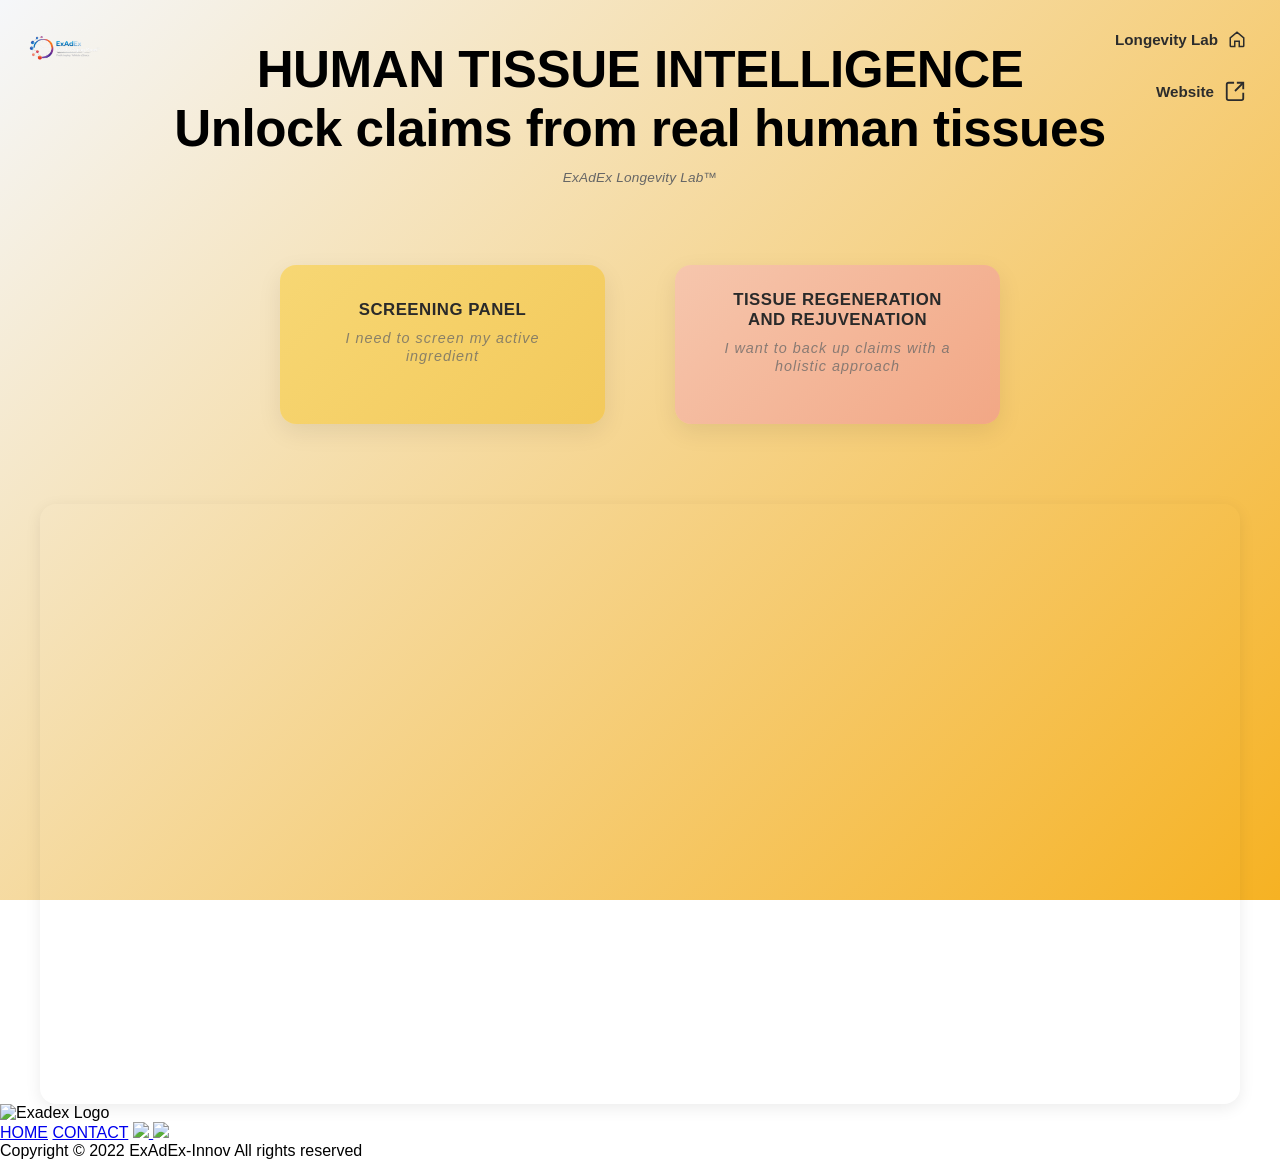
==== commit 6d491f8d: "google search console" ====
--- a/index.html
+++ b/index.html
@@ -2,24 +2,46 @@
 <html lang="es">
 <head>
     <meta charset="UTF-8">
-    <title>Interactive Compounds</title>
+
+    <title>ExAdEx Longevity Lab</title>
+
+    <meta 
+        name="description" 
+        content="Hybrid in silico / ex vivo platform exploring tissue longevity through human tissue intelligence, aging biomarkers and multi-parametric biological analysis."
+    >
+
+    <!-- LinkedIn / WhatsApp / Slack -->
+    <meta property="og:title" content="ExAdEx Longevity Lab">
+
+    <meta 
+        property="og:description" 
+        content="Hybrid in silico / ex vivo platform exploring tissue longevity through human tissue intelligence, aging biomarkers and multi-parametric biological analysis."
+    >
+
+    <meta 
+        property="og:image" 
+        content="https://exadex.github.io/Longevity_Lab/img/Logo_BioMol.png"
+    >
+
+    <meta property="og:type" content="website">
+
     <link rel="stylesheet" href="style.css">
     <link rel="icon" type="image/png" href="img/favicon.png">
 </head>
-<body>
+
+<body class="page-index">
     <div class="container">
         
         <header>
-            <img src="img/Logo.png" class="logo-1">                         <!-- logo ExAdEx -->
-            <img src="img/Logo_BioMol.png" class="logo-2">                  <!-- logo BioMol Panel Aging -->
+            <img src="img/Logo_BioMol.png" class="logo-1">                  <!-- logo Longevity Lab -->
             <h1>
                 HUMAN TISSUE INTELLIGENCE <br>
                 Unlock claims from real human tissues
-            </h1>        <!-- titre -->
-            <p class="subtitle">Regeneration and Homeostasis Tissue Panel™</p>                             <!-- sous-titre -->
+            </h1>
+            <p class="subtitle">ExAdEx Longevity Lab™</p>                             <!-- sous-titre -->
             <div class="header-buttons-container">
                 <a href="index.html" class="nav-header-btn" title="Home">                                  <!-- HOME -->
-                    <span class="btn-text">Home</span>
+                    <span class="btn-text">Longevity Lab</span>
                     <svg width="18" height="18" viewBox="0 0 24 24" fill="none">
                         <path d="M3 10.5L12 3l9 7.5V21a1 1 0 0 1-1 1h-5v-7H9v7H4a1 1 0 0 1-1-1V10.5z"
                             stroke="currentColor" stroke-width="2"/>
@@ -40,7 +62,7 @@
 
             <div class="home-buttons">
                 <a href="screening.html" class="nav-btn btn-screening">
-                    <span class="title">SCREENING PANNEL</span>
+                    <span class="title">SCREENING PANEL</span>
                     <span class="subtitle">I need to screen my active ingredient</span>
                 </a>
                 <a href="regenerat_rejuvenat.html" class="nav-btn btn-regeneration">
@@ -51,7 +73,7 @@
 
             <div class="intro-video">
                 <video autoplay muted loop playsinline>
-                    <source src="visage.mp4" type="video/mp4">
+                    <source src="videos/index.mp4" type="video/mp4">
                 </video>
             </div>
 
@@ -59,5 +81,52 @@
     </div>
 
     <script src="common.js"></script>
+
+    <footer class="site-footer">
+        <div class="footer-content">
+            <div class="footer-top">
+
+                <img src="img/logo2.png" class="footer-logo" alt="Exadex Logo">
+
+                <div class="footer-links">
+                    <a href="index.html">HOME</a>
+                    <a href="https://exadex-innov.com/" target="_blank">CONTACT</a>
+                    <a href="https://www.linkedin.com/company/exadex-innov/posts/?feedView=all" target="_blank">
+                        <img src="img/linkedin.png" 
+                            class="footer-icon linkedin-icon"
+                            onmouseover="this.src='img/linkedin_hover.png'"
+                            onmouseout="this.src='img/linkedin.png'">
+                    </a>
+                    <a href="https://www.youtube.com/@exadex-innov" target="_blank">
+                        <img src="img/youtube.png" 
+                            class="footer-icon youtube-icon"
+                            onmouseover="this.src='img/youtube_hover.png'"
+                            onmouseout="this.src='img/youtube.png'">
+                    </a>
+                </div>
+            </div>
+
+            <div class="footer-copy">
+                Copyright © 2022 ExAdEx-Innov All rights reserved
+            </div>
+
+        </div>
+    </footer>
+    <script>
+    document.querySelectorAll("a").forEach(link => {
+        link.addEventListener("click", function (e) {
+            const href = this.getAttribute("href");
+
+            if (!href || href.startsWith("#") || href.startsWith("http")) return;
+
+            e.preventDefault();
+            document.body.classList.add("page-out");
+
+            setTimeout(() => {
+                window.location.href = href;
+            }, 300);
+        });
+    });
+    </script>
 </body>
 </html>
--- a/style.css
+++ b/style.css
@@ -273,12 +273,14 @@
     max-width: 700px;
     margin-left: auto;
     margin-right: auto;
+    margin-bottom: 60px;
 }
 
 .contact-section h2 {
     font-size: 1.8rem;
     margin-bottom: 10px;
     color: #111;
+    animation: contactFadeUp 1.1s ease-out both;
 }
 
 .contact-subtitle {
@@ -286,6 +288,7 @@
     color: #555;
     margin-bottom: 20px;
     line-height: 1.5;
+    animation: contactFadeUp 1.1s ease-out 0.25s both;
 }
 
 .contact-benefits {
@@ -295,12 +298,14 @@
     font-size: 0.95rem;
     color: #333;
     line-height: 1.8;
+    animation: contactFadeUp 1.1s ease-out 0.45s both;
 }
 
 .contact-cta {
     margin-top: 10px;
     font-size: 1rem;
     color: #444;
+    animation: contactFadeUp 1.1s ease-out 0.65s both;
 }
 
 .contact-button {
@@ -314,11 +319,25 @@
     cursor: pointer;
     box-shadow: 0 8px 20px rgba(185, 34, 49, 0.25);
     transition: all 0.25s ease;
+    animation: contactFadeUp 1.1s ease-out 0.85s both;
 }
 
 .contact-button:hover {
     transform: translateY(-3px);
     box-shadow: 0 14px 30px rgba(185, 34, 49, 0.35);
+}
+
+@keyframes contactFadeUp {
+    from {
+        opacity: 0;
+        transform: translateY(24px);
+        filter: blur(4px);
+    }
+    to {
+        opacity: 1;
+        transform: translateY(0);
+        filter: blur(0);
+    }
 }
 
 /* Part 1: Score Card */
@@ -547,6 +566,7 @@
     box-shadow: 0 4px 16px rgba(0,0,0,0.08);
     display: flex;
     flex-direction: column;
+    margin-bottom: 20px;
 }
 
 .optimal-graph-card {
@@ -562,9 +582,7 @@
     max-width: 820px;
     overflow: visible;
     padding: 14px 14px 80px;
-    background: #fff;
     border-radius: 20px;
-    box-shadow: 0 6px 18px rgba(60, 118, 32, 0.08);
 }
 
 .optimal-graph-svg {
@@ -642,7 +660,10 @@
 
 #optimal-button-container {
     display: flex;
+    justify-content: center;
     align-items: center;
+    width: 100%;
+    margin-top: 10px;
 }
 
 .optimal-btn {
@@ -675,11 +696,55 @@
     box-shadow: 0 10px 22px rgba(46, 53, 47, 0.3);
 }
 
+/* Part 6: Biological signals */
+.part-6 {
+    margin-top: 20px;
+    margin-bottom: 60px;
+    background: #fff;
+    border-radius: 16px;
+    padding: 32px;
+    box-shadow: 0 4px 16px rgba(0,0,0,0.08);
+}
+
+.bio-videos-container {
+    display: grid;
+    grid-template-columns: 1fr 1fr;
+    gap: 20px;
+    margin-top: 20px;
+}
+
+.bio-video-card {
+    display: flex;
+    flex-direction: column;
+    gap: 10px;
+    text-align: center;
+}
+
+.bio-video-title {
+    margin-top: 10px;
+    font-size: 0.95rem;
+    font-weight: 600;
+    color: #ffffff;
+    background: #f6b223;
+    padding: 8px 12px;
+    border-radius: 999px;
+    display: inline-block;
+    align-self: center;
+    box-shadow: 0 4px 10px rgba(246, 178, 35, 0.25);
+    letter-spacing: 0.2px;
+}
+
+.bio-video {
+    width: 100%;
+    border-radius: 14px;
+    overflow: hidden;
+    box-shadow: 0 6px 18px rgba(0,0,0,0.12);
+}
+
 /* Part 5: References */
 .part-5 {
     margin-top: 24px;
     background: linear-gradient(180deg, #ffffff 0%, #fbfbfd 100%);
-    border-radius: 18px;
     padding: 28px 34px;
     box-shadow: 0 6px 20px rgba(0, 0, 0, 0.06);
     border: 1px solid rgba(0, 0, 0, 0.04);
@@ -714,7 +779,7 @@
     width: 80px;
     height: 4px;
     border-radius: 4px;
-    background: linear-gradient(90deg, #52c09d, #00ad76);
+    background: linear-gradient(90deg, #F5CD3B, #f6b223 );
 }
 
 /* título */
@@ -812,7 +877,7 @@
     height: 2px;
     width: 28px;
     border-radius: 2px;
-    background: linear-gradient(90deg, #52c09d, #00ad76);
+    background: linear-gradient(90deg, #F5CD3B , #E8C523  );
     margin-bottom: 6px;
     opacity: 0.6;
 }
